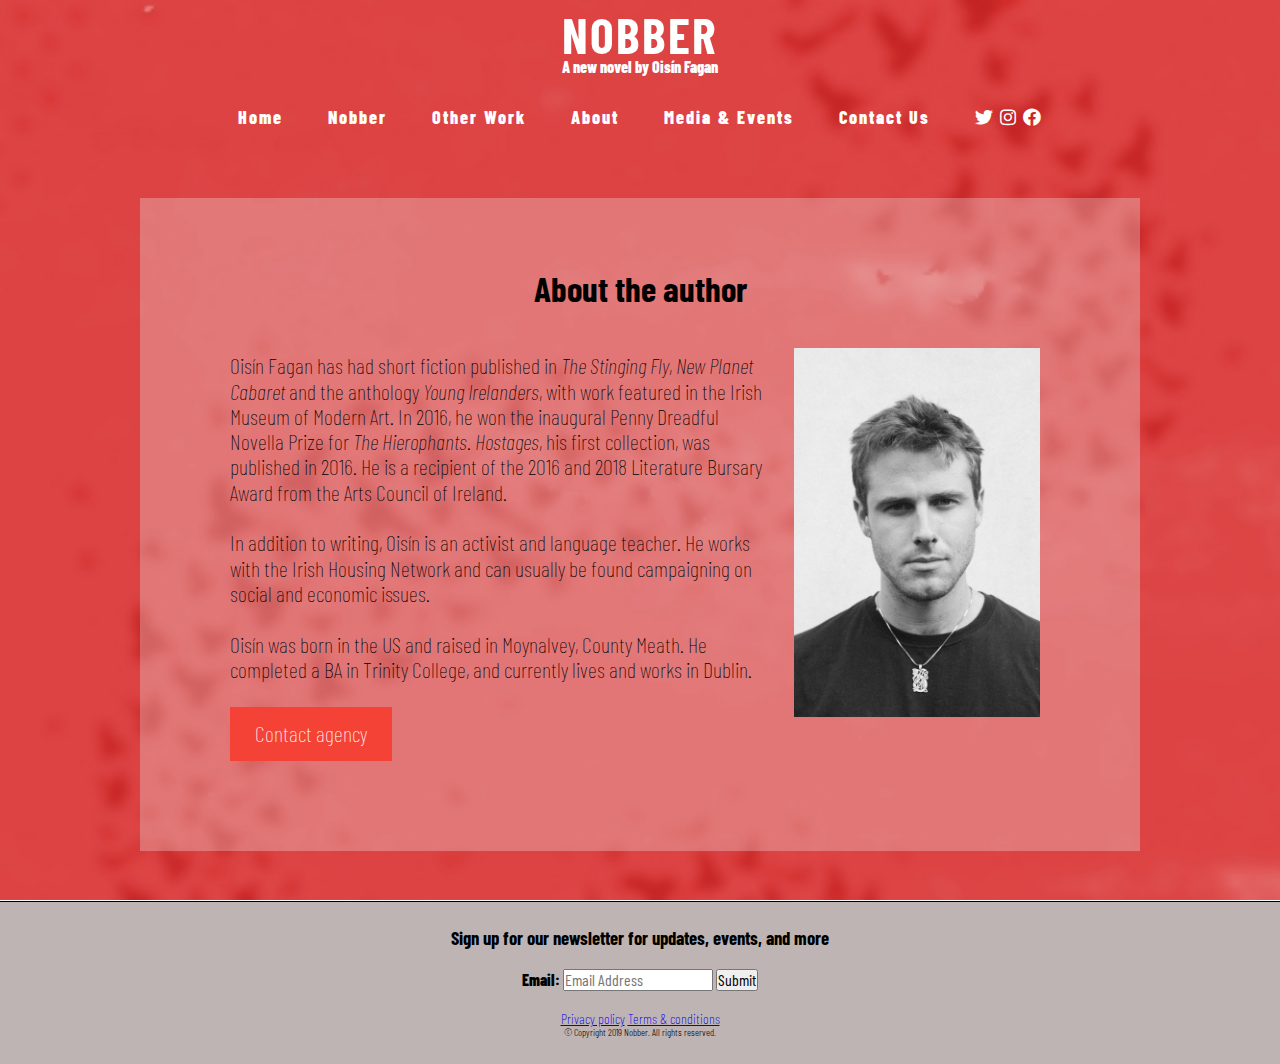
==== about-us.html @ 4a05c94f "Changed header/brand name color & footer wording" ====
<!DOCTYPE html>
<html lang="en">

<head>
 <meta charset="UTF-8" />
 <meta name="viewport" content="width=device-width, initial-scale=1.0" />
 <meta http-equiv="X-UA-Compatible" content="ie=edge" />
 <script src="http://code.jquery.com/jquery-2.1.4.min.js"></script>

 <link rel='favicon icon' href='/img/favicon.ico'>
 <!-- font awesome for toggle bar -->
 <link rel="stylesheet" href="https://cdnjs.cloudflare.com/ajax/libs/font-awesome/5.11.2/css/all.css">
 <!-- Google fonts -->
 <link href="https://fonts.googleapis.com/css?family=Barlow+Condensed&display=swap" rel="stylesheet">
<link rel="stylesheet" href="css/normalize.css">
 <link rel="stylesheet" href="css/global.css">
 <link rel="stylesheet" href="css/about-us.css">
 <link rel="stylesheet" href="https://cdnjs.cloudflare.com/ajax/libs/font-awesome/5.11.2/css/all.css" />
 <title>Nobber</title>
</head>

<body>
<nav class="navbar">
  <div class="container">
    <!-- logo/brand name -->
    <div class="brandname">
      <h1>Nobber</h1>
      <p>A new novel by Oisín Fagan</p>
    </div>
    <!-- font awesome toggle icon -->
    <div class="toggle">
      <i class="fas fa-bars menu"></i>
    </div>

    <ul class="menus">
      <li>
        <a href="index.html">Home</a>
      </li>
      <li>
        <a href="nobber.html">Nobber</a>
      </li>
      <li>
        <a href="other-works.html">Other Work</a>
      </li>
      <li>
        <a href="about-us.html">About</a>
      </li>
      <li>
        <a href="media-and-events.html">Media & Events</a>
      </li>
      <li>
        <a href="contact-us.html">Contact Us</a>
      </li>
      <li>
        <a href="https://twitter.com/j_m_originals?lang=en" class="fab fa-twitter"></a>
        <a href="https://www.instagram.com/johnmurrays/" class="fab fa-instagram"></a>
        <a href="https://www.facebook.com/muse/" class="fab fa-facebook"></a>
      </li>
    </ul>

  </div>
</nav>

<section class="about">

<div class="transbox">

  <div class="box">



  <div class="bio">

    <h2>About the author</h2>

    <p><img src="img/Author.jpg" alt="Author photo"><br>
      Oisín Fagan has had short fiction published in <i>The Stinging Fly</i>, <i>New Planet Cabaret</i> and the anthology <i>Young Irelanders</i>, with work featured in the Irish Museum of Modern Art. In 2016, he won the inaugural Penny Dreadful Novella Prize for <i>The Hierophants</i>. <i>Hostages</i>, his first collection, was published in 2016. He is a recipient of the 2016 and 2018 Literature Bursary Award from the Arts Council of Ireland.
      <br><br>
      In addition to writing, Oisín is an activist and language teacher. He works with the Irish Housing Network and can usually be found campaigning on social and economic issues.
      <br><br>
      Oisín was born in the US and raised in Moynalvey, County Meath. He completed a BA in Trinity College, and currently lives and works in Dublin.
      <br><br>
      <a href="http://cwagency.co.uk/client/oisin-fagan" target="_blank">Contact agency</a>
    </p>

      </div>

  </div>

</div>

</section>

  <footer>
    <section id="signUp">
      <h3>
        Sign up for our newsletter for updates, events, and more
      </h3>
      <form id="my-form" action="https://formspree.io/mqkakjeq" method="POST">
        <label>Email:</label>
        <input type="email" name="email" placeholder="Email Address" />
        <button id="my-form-button">Submit</button>
        <p id="my-form-status"></p>
      </form>
      <div class="footer">
        <a href="https://www.johnmurraypress.co.uk/imprint/jmpd/john-murray/page/privacy-notice-holder-jmp/">Privacy
          policy</a>
        <a href="https://www.johnmurraypress.co.uk/landing-page/terms-and-conditions-all/">Terms & conditions</a>
      </div>
      <div class="copyright">&copy; Copyright 2019 Nobber. All rights reserved.</div>
      </section>
  </footer>
  <script src="https://code.jquery.com/jquery-3.4.1.js"></script>
  <script src="js/global.js"></script>

</body>

</html>
---- css/global.css ----
/*
This CSS design for global style of Navigatiion bar & footer.

Designed by : Sujan Hossain
        SID : X19170602
*/

/* reset default margin to 0 */

* {
  margin: 0;
  padding: 0;
}

/* set the body color and font */

body {
  width: 100%;
  height: auto;
  background-color: transparent;
  background-image: url("../img/backgroundImage.jpg");
  background-repeat: no-repeat;
  background-attachment: fixed;
  background-size: cover;
  font-family: "Barlow Condensed", sans-serif;
  color: black;
  font-weight: 800;
}

/* initializing the container class */

.container {
  width: 100%;
  margin: 0 auto;
  overflow: hidden;
}

/* Sticky navigation color */

.forscrolling {
  /* background: #92a09a; */
  position: fixed;
  top: 0px;
  width: 100%;
  background-color: rgb(221, 69, 68);
  z-index: 2;
}

/* ul item for navigation menu */

ul {
  padding: 20px 0;
}

/* design for navigaiton menu item */

.navbar a {
  color: #ffffff;
  text-decoration: none;
  /* text-transform: uppercase; */
  font-size: 18px;
}

/* design for navigation list item */

.navbar li {
  display: inline;
  padding: 0 20px 0 20px;
  letter-spacing: 2px;
}

/* hover design for navigaiton menu item */

.navbar a:hover {
  color: tomato;
  transition: all 0.2s ease-in-out;
}

/*  hide the button */

.toggle {
  display: none;
}

/* design for brand name or logo */

.brandname {
  margin: 20px 0;
  width: 100%;
  text-align: center;
  color: black;
  line-height: 0px;
}

/*  design for h1 tag of brand name or logo */

.brandname h1 {
  font-size: 50px;
  letter-spacing: 2px;
  text-transform: uppercase;
  font-family: "Barlow Condensed", sans-serif;
  text-align: center;
}

/* design for navigation bar in the header */

.navbar {
  width: 100%;
  margin: auto;
  text-align: center;
}

/* footer */

.footer {
  margin: 0;
  padding: 0;
  width: 100%;
  text-align: center;
  display: block;
  float: left;
  font-size: 14px;
  font-weight: 200;
}
footer {
  text-align: center;
  padding: 2%;
  border-top: solid;
  border-width: thin;
  background: rgba(94, 67, 67, 0.4);
}

#signUp form {
  padding-bottom: 20px;
  padding-top: 20px;
}
/* copyright */

.copyright {
  width: 100%;
  text-align: center;
  font-size: 10px;
  font-weight: 300;
}

/*--------------- End of Global Style for navigation bar & footer ------------*/

/*--------------- Responsive design of navigation bar & footer for small & medium devices ------------*/

@media only screen and (max-width: 840px) {
  .brandname {
    display: none;
  }
  .navbar {
    float: none;
    text-align: center;
    display: block;
  }
  nav ul {
    float: left;
    text-align: center;
    display: none;
    /* margin-top: 40px; */
  }
  .navbar .fa-bars {
    margin: 20px;
  }
  .toggle {
    font-size: 30px;
    text-align: left;
    color: white;
    display: block;
    /* margin-bottom: 5px; */
  }
  .menu:hover {
    background-color: black;
    transition: all 0.2s ease-in;
  }
  .navbar li {
    float: none;
    display: block;
    margin-left: 20px;
  }
  .active {
    display: block;
    float: none;
    margin-top: -5px;
    text-align: left;
  }
  .navmargin {
    margin-top: 50px;
  }
}

/*--------------- End of responsive design of navigation bar & footer for small & medium devices ------------*/

/*--------------- Responsive design of navigation bar & footer for large devices ------------*/

@media only screen and (min-width: 841px) {
  .brandname {
    float: none;
    width: 100%;
    text-align: center;
  }
  .navbar {
    float: none;
    width: 100%;
    /* margin-top: -40px; */
    text-align: center;
  }
}

/*--------------- End of responsive design of navigation bar & footer for large devices ------------*/
---- css/about-us.css ----
.brandname {
  color: white;
}

.transbox {
  margin: 50px;
  margin-left: 140px;
  margin-right: 140px;
  background-color: rgba(240, 240, 240, 0.3);
  border: 0.1px grey;
  font-family: "Barlow Condensed", sans-serif;
  color: #000000;
}

.box {
  display: flex;
  align-items: center;
  padding: 70px;
}

.bio h2{
  text-align: center;
  font-size: 35px;
}

.bio img{
  float: right;
  width: 30%;
  height: auto;
  margin: 20px;
  margin-right: 10px;
}

.bio p{
  font-size: 22px;
  padding: 20px;
  font-weight: 100;
}

.bio a:link, .bio a:visited {
  background-color: #f44336;
  color: white;
  padding: 14px 25px;
  text-align: center;
  text-decoration: none;
  display: inline-block;
}

.bio a:hover, .bio a:active {
  background-color: red;
  transition: 0.4s ease-in-out;
}

/*---------------Responsive body design for small and medium devices-----------------------*/

@media screen and (max-width: 1048px) {
  .summary {
    font-size: 15px;
  }
  .box {
    flex-direction: column;
    padding: 10px;
    text-align: center;
  }
  .transbox {
    margin: 10px;
  }
  .reviews h3 {
    font-weight: 100;
    text-align: left;
    padding-left: 10px;
    padding-right: 10px;
  }
}
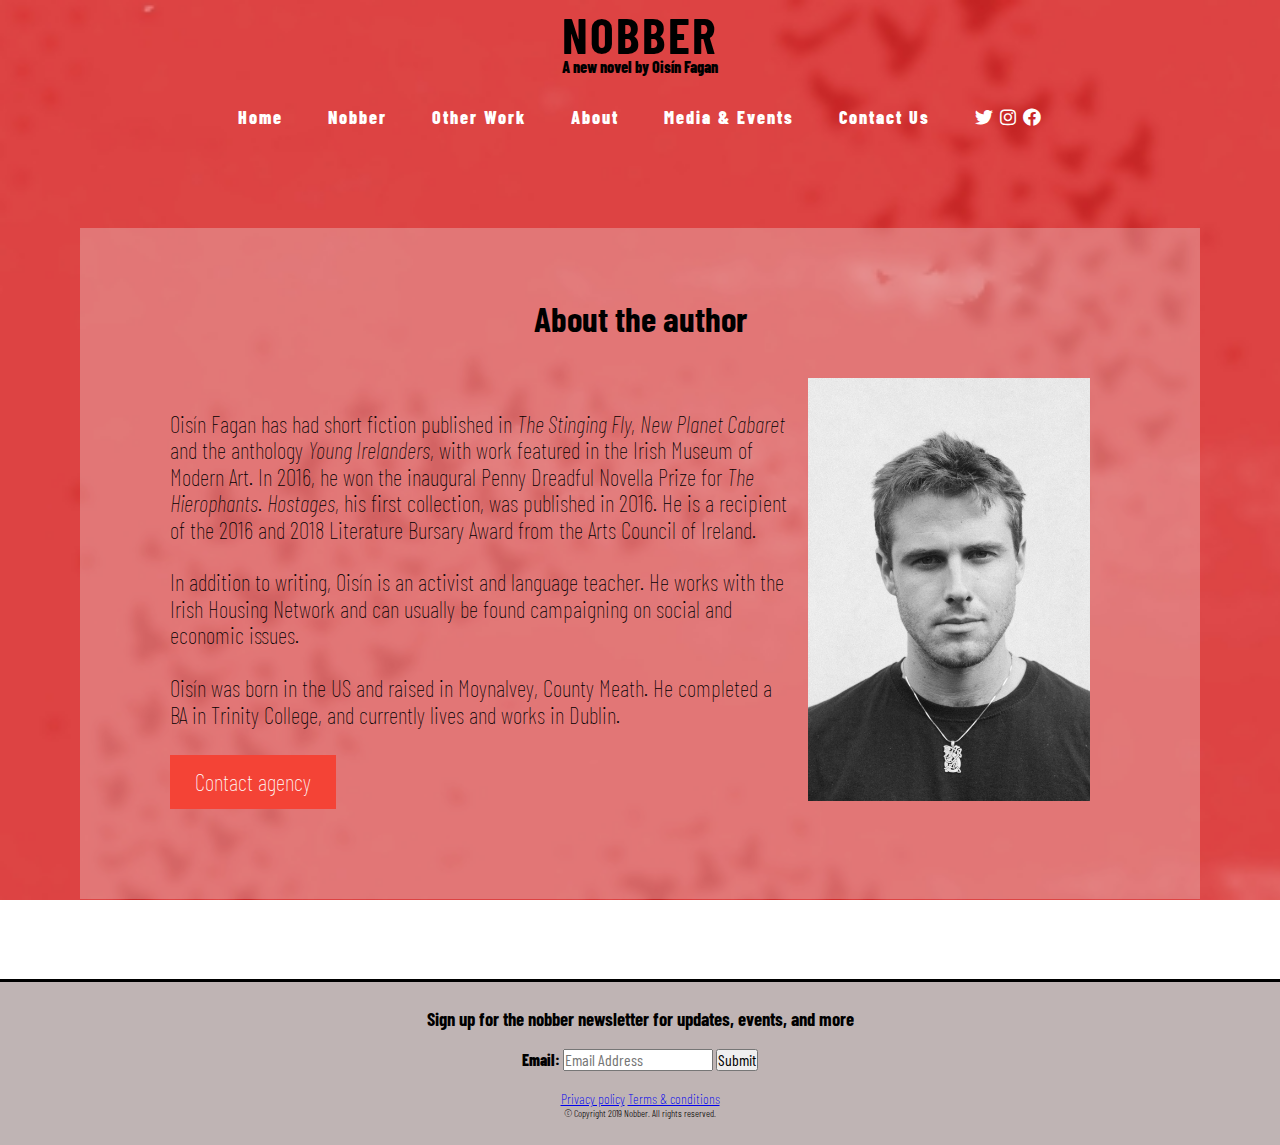
==== commit 9b5b5fe4: "revert" ====
--- a/about-us.html
+++ b/about-us.html
@@ -6,7 +6,7 @@
  <meta name="viewport" content="width=device-width, initial-scale=1.0" />
  <meta http-equiv="X-UA-Compatible" content="ie=edge" />
  <script src="http://code.jquery.com/jquery-2.1.4.min.js"></script>
-
+ 
  <link rel='favicon icon' href='/img/favicon.ico'>
  <!-- font awesome for toggle bar -->
  <link rel="stylesheet" href="https://cdnjs.cloudflare.com/ajax/libs/font-awesome/5.11.2/css/all.css">
@@ -73,7 +73,7 @@
 
     <h2>About the author</h2>
 
-    <p><img src="img/Author.jpg" alt="Author photo"><br>
+    <p><img src="img/Author.jpg" alt="Author photo"><br><br>
       Oisín Fagan has had short fiction published in <i>The Stinging Fly</i>, <i>New Planet Cabaret</i> and the anthology <i>Young Irelanders</i>, with work featured in the Irish Museum of Modern Art. In 2016, he won the inaugural Penny Dreadful Novella Prize for <i>The Hierophants</i>. <i>Hostages</i>, his first collection, was published in 2016. He is a recipient of the 2016 and 2018 Literature Bursary Award from the Arts Council of Ireland.
       <br><br>
       In addition to writing, Oisín is an activist and language teacher. He works with the Irish Housing Network and can usually be found campaigning on social and economic issues.
@@ -94,7 +94,7 @@
   <footer>
     <section id="signUp">
       <h3>
-        Sign up for our newsletter for updates, events, and more
+        Sign up for the nobber newsletter for updates, events, and more
       </h3>
       <form id="my-form" action="https://formspree.io/mqkakjeq" method="POST">
         <label>Email:</label>
--- a/css/global.css
+++ b/css/global.css
@@ -1,4 +1,4 @@
-/*
+/* 
 This CSS design for global style of Navigatiion bar & footer.
 
 Designed by : Sujan Hossain
@@ -126,7 +126,6 @@
   text-align: center;
   padding: 2%;
   border-top: solid;
-  border-width: thin;
   background: rgba(94, 67, 67, 0.4);
 }
 
@@ -155,11 +154,17 @@
     float: none;
     text-align: center;
     display: block;
+    margin-bottom: 70px;
   }
   nav ul {
     float: left;
     text-align: center;
     display: none;
+    position: fixed;
+    top: 60px;
+    width: 100%;
+    background-color: rgb(221, 69, 68);
+    z-index: 2;
     /* margin-top: 40px; */
   }
   .navbar .fa-bars {
@@ -170,6 +175,11 @@
     text-align: left;
     color: white;
     display: block;
+    position: fixed;
+    top: 0px;
+    width: 100%;
+    background-color: rgb(221, 69, 68);
+    z-index: 2;
     /* margin-bottom: 5px; */
   }
   .menu:hover {
@@ -187,9 +197,6 @@
     margin-top: -5px;
     text-align: left;
   }
-  .navmargin {
-    margin-top: 50px;
-  }
 }
 
 /*--------------- End of responsive design of navigation bar & footer for small & medium devices ------------*/
--- a/css/about-us.css
+++ b/css/about-us.css
@@ -1,11 +1,6 @@
-.brandname {
-  color: white;
-}
 
 .transbox {
-  margin: 50px;
-  margin-left: 140px;
-  margin-right: 140px;
+  margin: 80px;
   background-color: rgba(240, 240, 240, 0.3);
   border: 0.1px grey;
   font-family: "Barlow Condensed", sans-serif;
@@ -28,11 +23,10 @@
   width: 30%;
   height: auto;
   margin: 20px;
-  margin-right: 10px;
 }
 
 .bio p{
-  font-size: 22px;
+  font-size: 23px;
   padding: 20px;
   font-weight: 100;
 }
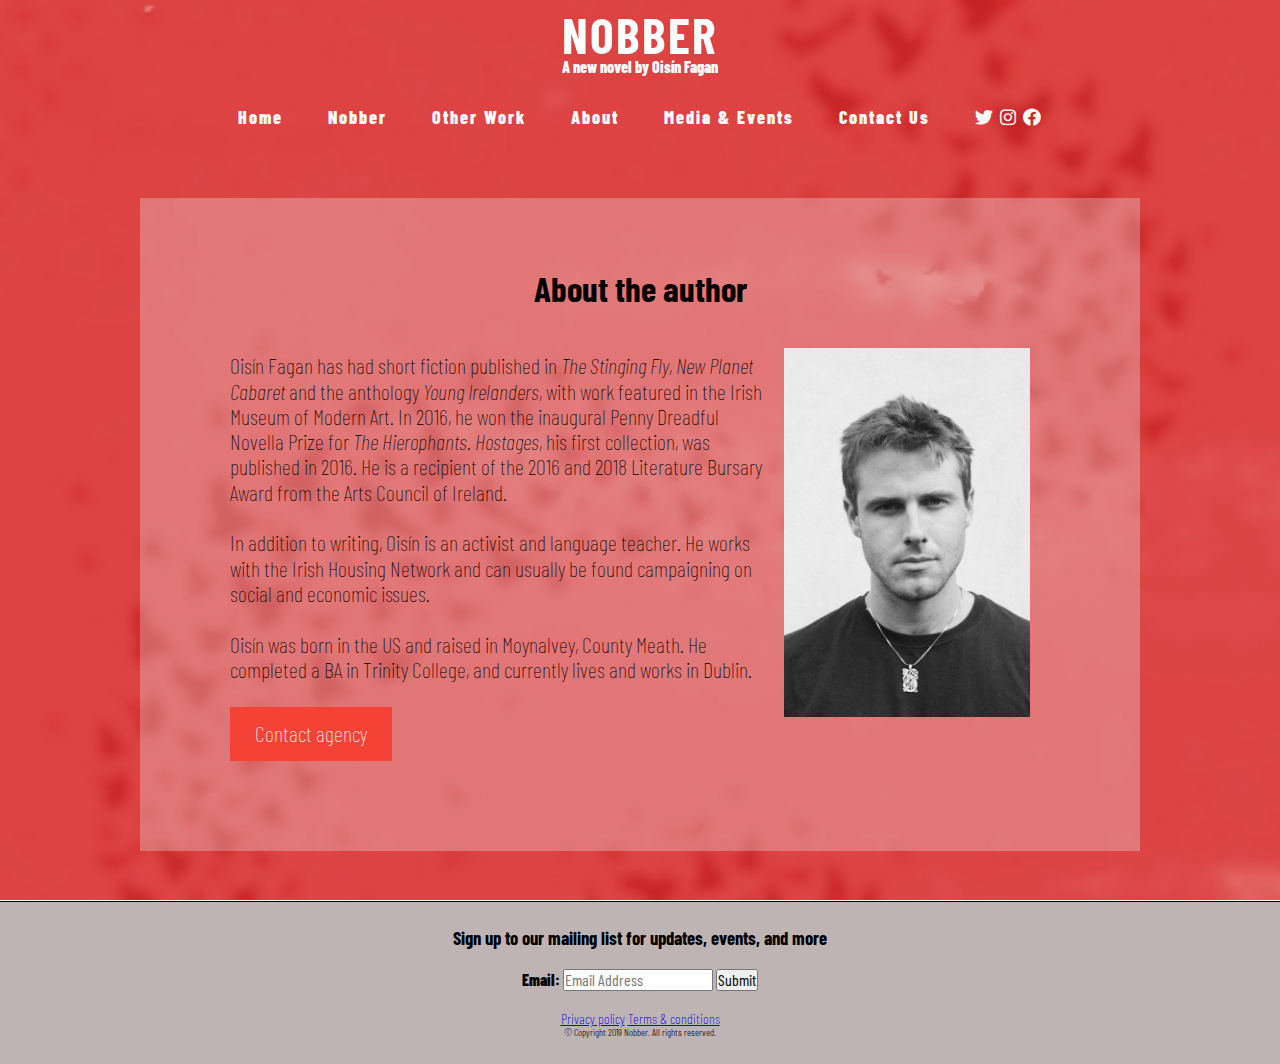
==== commit 42471591: "header, footer and margin changes" ====
--- a/about-us.html
+++ b/about-us.html
@@ -6,8 +6,8 @@
  <meta name="viewport" content="width=device-width, initial-scale=1.0" />
  <meta http-equiv="X-UA-Compatible" content="ie=edge" />
  <script src="http://code.jquery.com/jquery-2.1.4.min.js"></script>
- 
- <link rel='favicon icon' href='/img/favicon.ico'>
+
+ <link rel="icon" type="image/png" href="img/favicon.ico">
  <!-- font awesome for toggle bar -->
  <link rel="stylesheet" href="https://cdnjs.cloudflare.com/ajax/libs/font-awesome/5.11.2/css/all.css">
  <!-- Google fonts -->
@@ -73,7 +73,7 @@
 
     <h2>About the author</h2>
 
-    <p><img src="img/Author.jpg" alt="Author photo"><br><br>
+    <p><img src="img/Author.jpg" alt="Author photo"><br>
       Oisín Fagan has had short fiction published in <i>The Stinging Fly</i>, <i>New Planet Cabaret</i> and the anthology <i>Young Irelanders</i>, with work featured in the Irish Museum of Modern Art. In 2016, he won the inaugural Penny Dreadful Novella Prize for <i>The Hierophants</i>. <i>Hostages</i>, his first collection, was published in 2016. He is a recipient of the 2016 and 2018 Literature Bursary Award from the Arts Council of Ireland.
       <br><br>
       In addition to writing, Oisín is an activist and language teacher. He works with the Irish Housing Network and can usually be found campaigning on social and economic issues.
@@ -94,7 +94,7 @@
   <footer>
     <section id="signUp">
       <h3>
-        Sign up for the nobber newsletter for updates, events, and more
+        Sign up to our mailing list for updates, events, and more
       </h3>
       <form id="my-form" action="https://formspree.io/mqkakjeq" method="POST">
         <label>Email:</label>
--- a/css/global.css
+++ b/css/global.css
@@ -1,4 +1,4 @@
-/* 
+/*
 This CSS design for global style of Navigatiion bar & footer.
 
 Designed by : Sujan Hossain
@@ -127,6 +127,7 @@
   padding: 2%;
   border-top: solid;
   background: rgba(94, 67, 67, 0.4);
+  border-width: thin;
 }
 
 #signUp form {
--- a/css/about-us.css
+++ b/css/about-us.css
@@ -1,6 +1,11 @@
+.brandname {
+  color: white;
+}
 
 .transbox {
-  margin: 80px;
+  margin: 50px;
+  margin-left: 140px;
+  margin-right: 140px;
   background-color: rgba(240, 240, 240, 0.3);
   border: 0.1px grey;
   font-family: "Barlow Condensed", sans-serif;
@@ -26,7 +31,7 @@
 }
 
 .bio p{
-  font-size: 23px;
+  font-size: 22px;
   padding: 20px;
   font-weight: 100;
 }
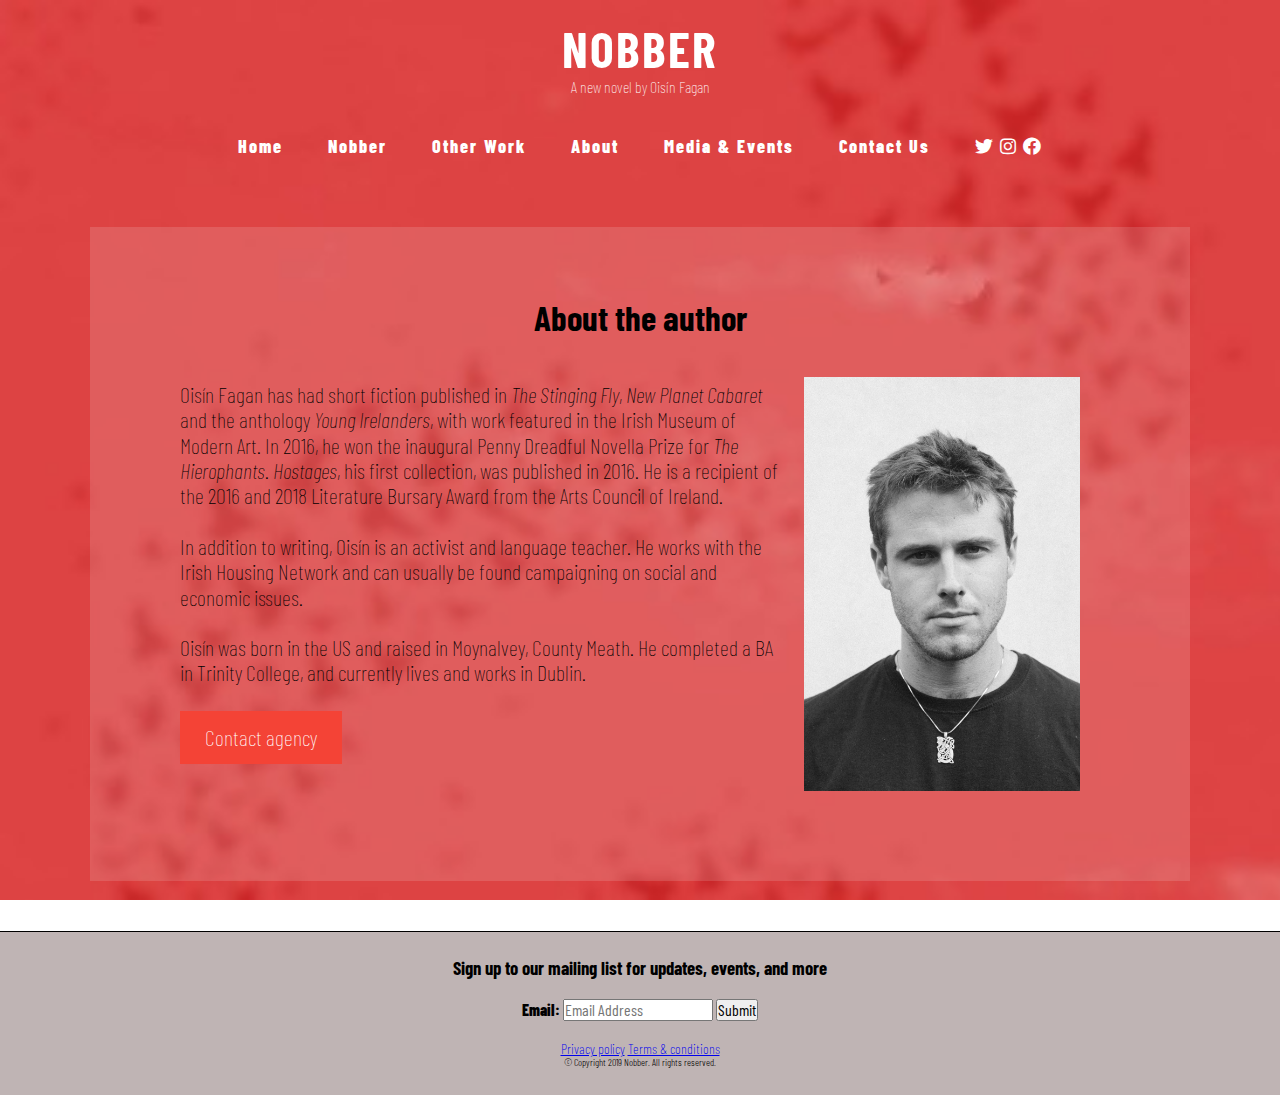
==== commit d3f7fa99: "title changes" ====
--- a/about-us.html
+++ b/about-us.html
@@ -1,118 +1,142 @@
 <!DOCTYPE html>
 <html lang="en">
+  <head>
+    <meta charset="UTF-8" />
+    <meta name="viewport" content="width=device-width, initial-scale=1.0" />
+    <meta http-equiv="X-UA-Compatible" content="ie=edge" />
+    <script src="http://code.jquery.com/jquery-2.1.4.min.js"></script>
 
-<head>
- <meta charset="UTF-8" />
- <meta name="viewport" content="width=device-width, initial-scale=1.0" />
- <meta http-equiv="X-UA-Compatible" content="ie=edge" />
- <script src="http://code.jquery.com/jquery-2.1.4.min.js"></script>
+    <link rel="icon" type="image/png" href="img/favicon.ico" />
+    <!-- font awesome for toggle bar -->
+    <link
+      rel="stylesheet"
+      href="https://cdnjs.cloudflare.com/ajax/libs/font-awesome/5.11.2/css/all.css"
+    />
+    <!-- Google fonts -->
+    <link
+      href="https://fonts.googleapis.com/css?family=Barlow+Condensed&display=swap"
+      rel="stylesheet"
+    />
+    <link rel="stylesheet" href="css/normalize.css" />
+    <link rel="stylesheet" href="css/global.css" />
+    <link rel="stylesheet" href="css/about-us.css" />
+    <link
+      rel="stylesheet"
+      href="https://cdnjs.cloudflare.com/ajax/libs/font-awesome/5.11.2/css/all.css"
+    />
+    <title>About</title>
+  </head>
 
- <link rel="icon" type="image/png" href="img/favicon.ico">
- <!-- font awesome for toggle bar -->
- <link rel="stylesheet" href="https://cdnjs.cloudflare.com/ajax/libs/font-awesome/5.11.2/css/all.css">
- <!-- Google fonts -->
- <link href="https://fonts.googleapis.com/css?family=Barlow+Condensed&display=swap" rel="stylesheet">
-<link rel="stylesheet" href="css/normalize.css">
- <link rel="stylesheet" href="css/global.css">
- <link rel="stylesheet" href="css/about-us.css">
- <link rel="stylesheet" href="https://cdnjs.cloudflare.com/ajax/libs/font-awesome/5.11.2/css/all.css" />
- <title>Nobber</title>
-</head>
+  <body>
+    <nav class="navbar">
+      <div class="container">
+        <!-- logo/brand name -->
+        <div class="brandname">
+          <h1>Nobber</h1>
+          <p>A new novel by Oisín Fagan</p>
+        </div>
+        <!-- font awesome toggle icon -->
+        <div class="toggle">
+          <i class="fas fa-bars menu"></i>
+        </div>
 
-<body>
-<nav class="navbar">
-  <div class="container">
-    <!-- logo/brand name -->
-    <div class="brandname">
-      <h1>Nobber</h1>
-      <p>A new novel by Oisín Fagan</p>
-    </div>
-    <!-- font awesome toggle icon -->
-    <div class="toggle">
-      <i class="fas fa-bars menu"></i>
-    </div>
+        <ul class="menus">
+          <li>
+            <a href="index.html">Home</a>
+          </li>
+          <li>
+            <a href="nobber.html">Nobber</a>
+          </li>
+          <li>
+            <a href="other-works.html">Other Work</a>
+          </li>
+          <li>
+            <a href="about-us.html">About</a>
+          </li>
+          <li>
+            <a href="media-and-events.html">Media & Events</a>
+          </li>
+          <li>
+            <a href="contact-us.html">Contact Us</a>
+          </li>
+          <li>
+            <a
+              href="https://twitter.com/j_m_originals?lang=en"
+              class="fab fa-twitter"
+            ></a>
+            <a
+              href="https://www.instagram.com/johnmurrays/"
+              class="fab fa-instagram"
+            ></a>
+            <a
+              href="https://www.facebook.com/muse/"
+              class="fab fa-facebook"
+            ></a>
+          </li>
+        </ul>
+      </div>
+    </nav>
 
-    <ul class="menus">
-      <li>
-        <a href="index.html">Home</a>
-      </li>
-      <li>
-        <a href="nobber.html">Nobber</a>
-      </li>
-      <li>
-        <a href="other-works.html">Other Work</a>
-      </li>
-      <li>
-        <a href="about-us.html">About</a>
-      </li>
-      <li>
-        <a href="media-and-events.html">Media & Events</a>
-      </li>
-      <li>
-        <a href="contact-us.html">Contact Us</a>
-      </li>
-      <li>
-        <a href="https://twitter.com/j_m_originals?lang=en" class="fab fa-twitter"></a>
-        <a href="https://www.instagram.com/johnmurrays/" class="fab fa-instagram"></a>
-        <a href="https://www.facebook.com/muse/" class="fab fa-facebook"></a>
-      </li>
-    </ul>
+    <section class="about">
+      <div class="transbox">
+        <div class="box">
+          <div class="bio">
+            <h2>About the author</h2>
 
-  </div>
-</nav>
+            <p>
+              <img src="img/Author.jpg" alt="Author photo" /><br />
+              Oisín Fagan has had short fiction published in
+              <i>The Stinging Fly</i>, <i>New Planet Cabaret</i> and the
+              anthology <i>Young Irelanders</i>, with work featured in the Irish
+              Museum of Modern Art. In 2016, he won the inaugural Penny Dreadful
+              Novella Prize for <i>The Hierophants</i>. <i>Hostages</i>, his
+              first collection, was published in 2016. He is a recipient of the
+              2016 and 2018 Literature Bursary Award from the Arts Council of
+              Ireland. <br /><br />
+              In addition to writing, Oisín is an activist and language teacher.
+              He works with the Irish Housing Network and can usually be found
+              campaigning on social and economic issues.
+              <br /><br />
+              Oisín was born in the US and raised in Moynalvey, County Meath. He
+              completed a BA in Trinity College, and currently lives and works
+              in Dublin.
+              <br /><br />
+              <a href="http://cwagency.co.uk/client/oisin-fagan" target="_blank"
+                >Contact agency</a
+              >
+            </p>
+          </div>
+        </div>
+      </div>
+    </section>
 
-<section class="about">
-
-<div class="transbox">
-
-  <div class="box">
-
-
-
-  <div class="bio">
-
-    <h2>About the author</h2>
-
-    <p><img src="img/Author.jpg" alt="Author photo"><br>
-      Oisín Fagan has had short fiction published in <i>The Stinging Fly</i>, <i>New Planet Cabaret</i> and the anthology <i>Young Irelanders</i>, with work featured in the Irish Museum of Modern Art. In 2016, he won the inaugural Penny Dreadful Novella Prize for <i>The Hierophants</i>. <i>Hostages</i>, his first collection, was published in 2016. He is a recipient of the 2016 and 2018 Literature Bursary Award from the Arts Council of Ireland.
-      <br><br>
-      In addition to writing, Oisín is an activist and language teacher. He works with the Irish Housing Network and can usually be found campaigning on social and economic issues.
-      <br><br>
-      Oisín was born in the US and raised in Moynalvey, County Meath. He completed a BA in Trinity College, and currently lives and works in Dublin.
-      <br><br>
-      <a href="http://cwagency.co.uk/client/oisin-fagan" target="_blank">Contact agency</a>
-    </p>
-
-      </div>
-
-  </div>
-
-</div>
-
-</section>
-
-  <footer>
-    <section id="signUp">
-      <h3>
-        Sign up to our mailing list for updates, events, and more
-      </h3>
-      <form id="my-form" action="https://formspree.io/mqkakjeq" method="POST">
-        <label>Email:</label>
-        <input type="email" name="email" placeholder="Email Address" />
-        <button id="my-form-button">Submit</button>
-        <p id="my-form-status"></p>
-      </form>
-      <div class="footer">
-        <a href="https://www.johnmurraypress.co.uk/imprint/jmpd/john-murray/page/privacy-notice-holder-jmp/">Privacy
-          policy</a>
-        <a href="https://www.johnmurraypress.co.uk/landing-page/terms-and-conditions-all/">Terms & conditions</a>
-      </div>
-      <div class="copyright">&copy; Copyright 2019 Nobber. All rights reserved.</div>
+    <footer>
+      <section id="signUp">
+        <h3>
+          Sign up to our mailing list for updates, events, and more
+        </h3>
+        <form id="my-form" action="https://formspree.io/mqkakjeq" method="POST">
+          <label>Email:</label>
+          <input type="email" name="email" placeholder="Email Address" />
+          <button id="my-form-button">Submit</button>
+          <p id="my-form-status"></p>
+        </form>
+        <div class="footer">
+          <a
+            href="https://www.johnmurraypress.co.uk/imprint/jmpd/john-murray/page/privacy-notice-holder-jmp/"
+            >Privacy policy</a
+          >
+          <a
+            href="https://www.johnmurraypress.co.uk/landing-page/terms-and-conditions-all/"
+            >Terms & conditions</a
+          >
+        </div>
+        <div class="copyright">
+          &copy; Copyright 2019 Nobber. All rights reserved.
+        </div>
       </section>
-  </footer>
-  <script src="https://code.jquery.com/jquery-3.4.1.js"></script>
-  <script src="js/global.js"></script>
-
-</body>
-
+    </footer>
+    <script src="https://code.jquery.com/jquery-3.4.1.js"></script>
+    <script src="js/global.js"></script>
+  </body>
 </html>
--- a/css/global.css
+++ b/css/global.css
@@ -5,217 +5,256 @@
         SID : X19170602
 */
 
+
 /* reset default margin to 0 */
 
 * {
-  margin: 0;
-  padding: 0;
-}
+    margin: 0;
+    padding: 0;
+}
+
 
 /* set the body color and font */
 
 body {
-  width: 100%;
-  height: auto;
-  background-color: transparent;
-  background-image: url("../img/backgroundImage.jpg");
-  background-repeat: no-repeat;
-  background-attachment: fixed;
-  background-size: cover;
-  font-family: "Barlow Condensed", sans-serif;
-  color: black;
-  font-weight: 800;
-}
+    width: 100%;
+    height: auto;
+    background-color: transparent;
+    background-image: url("../img/backgroundImage.jpg");
+    background-repeat: no-repeat;
+    background-attachment: fixed;
+    background-size: cover;
+    font-family: "Barlow Condensed", sans-serif;
+    color: black;
+    font-weight: 800;
+}
+
 
 /* initializing the container class */
 
 .container {
-  width: 100%;
-  margin: 0 auto;
-  overflow: hidden;
-}
-
-/* Sticky navigation color */
+    width: 100%;
+    margin: 0 auto;
+    overflow: hidden;
+}
+
+
+/* Sticky navigation */
 
 .forscrolling {
-  /* background: #92a09a; */
-  position: fixed;
-  top: 0px;
-  width: 100%;
-  background-color: rgb(221, 69, 68);
-  z-index: 2;
-}
-
-/* ul item for navigation menu */
-
-ul {
-  padding: 20px 0;
-}
-
-/* design for navigaiton menu item */
-
-.navbar a {
-  color: #ffffff;
-  text-decoration: none;
-  /* text-transform: uppercase; */
-  font-size: 18px;
-}
-
-/* design for navigation list item */
-
-.navbar li {
-  display: inline;
-  padding: 0 20px 0 20px;
-  letter-spacing: 2px;
-}
-
-/* hover design for navigaiton menu item */
-
-.navbar a:hover {
-  color: tomato;
-  transition: all 0.2s ease-in-out;
-}
-
-/*  hide the button */
-
-.toggle {
-  display: none;
-}
-
-/* design for brand name or logo */
-
-.brandname {
-  margin: 20px 0;
-  width: 100%;
-  text-align: center;
-  color: black;
-  line-height: 0px;
-}
-
-/*  design for h1 tag of brand name or logo */
-
-.brandname h1 {
-  font-size: 50px;
-  letter-spacing: 2px;
-  text-transform: uppercase;
-  font-family: "Barlow Condensed", sans-serif;
-  text-align: center;
-}
-
-/* design for navigation bar in the header */
-
-.navbar {
-  width: 100%;
-  margin: auto;
-  text-align: center;
-}
-
-/* footer */
-
-.footer {
-  margin: 0;
-  padding: 0;
-  width: 100%;
-  text-align: center;
-  display: block;
-  float: left;
-  font-size: 14px;
-  font-weight: 200;
-}
-footer {
-  text-align: center;
-  padding: 2%;
-  border-top: solid;
-  background: rgba(94, 67, 67, 0.4);
-  border-width: thin;
-}
-
-#signUp form {
-  padding-bottom: 20px;
-  padding-top: 20px;
-}
-/* copyright */
-
-.copyright {
-  width: 100%;
-  text-align: center;
-  font-size: 10px;
-  font-weight: 300;
-}
-
-/*--------------- End of Global Style for navigation bar & footer ------------*/
-
-/*--------------- Responsive design of navigation bar & footer for small & medium devices ------------*/
-
-@media only screen and (max-width: 840px) {
-  .brandname {
-    display: none;
-  }
-  .navbar {
-    float: none;
-    text-align: center;
-    display: block;
-    margin-bottom: 70px;
-  }
-  nav ul {
-    float: left;
-    text-align: center;
-    display: none;
+    /* background: #92a09a; */
     position: fixed;
-    top: 60px;
+    top: 0px;
     width: 100%;
     background-color: rgb(221, 69, 68);
     z-index: 2;
-    /* margin-top: 40px; */
-  }
-  .navbar .fa-bars {
-    margin: 20px;
-  }
-  .toggle {
-    font-size: 30px;
-    text-align: left;
+}
+
+
+/* ul item for navigation menu */
+
+ul {
+    padding: 20px 0;
+}
+
+p {
+    font-weight: 100;
+}
+
+
+/* design for navigaiton menu item */
+
+.navbar a {
+    color: #ffffff;
+    text-decoration: none;
+    /* text-transform: uppercase; */
+    font-size: 18px;
+}
+
+
+/* design for navigation list item */
+
+.navbar li {
+    display: inline;
+    padding: 0 20px 0 20px;
+    letter-spacing: 2px;
+}
+
+
+/* hover design for navigaiton menu item */
+
+.navbar a:hover {
+    color: tomato;
+    transition: all 0.2s ease-in-out;
+}
+
+
+/*  hide the button */
+
+.toggle {
+    display: none;
+}
+
+
+/* design for brand name or logo */
+
+.brandname {
+    margin: 20px 0;
+    width: 100%;
+    text-align: center;
     color: white;
+    /* line-height: 0px; */
+}
+
+
+/*  design for h1 tag of brand name or logo */
+
+.brandname h1 {
+    font-size: 50px;
+    letter-spacing: 2px;
+    text-transform: uppercase;
+    font-family: "Barlow Condensed", sans-serif;
+    text-align: center;
+}
+
+
+/* design for navigation bar in the header */
+
+.navbar {
+    width: 100%;
+    margin: auto;
+    text-align: center;
+}
+
+
+/* footer */
+
+.footer {
+    margin: 0;
+    padding: 0;
+    width: 100%;
+    text-align: center;
     display: block;
-    position: fixed;
-    top: 0px;
-    width: 100%;
-    background-color: rgb(221, 69, 68);
-    z-index: 2;
-    /* margin-bottom: 5px; */
-  }
-  .menu:hover {
-    background-color: black;
-    transition: all 0.2s ease-in;
-  }
-  .navbar li {
-    float: none;
-    display: block;
-    margin-left: 20px;
-  }
-  .active {
-    display: block;
-    float: none;
-    margin-top: -5px;
-    text-align: left;
-  }
-}
+    float: left;
+    font-size: 14px;
+    font-weight: 200;
+}
+
+footer {
+    text-align: center;
+    padding: 2%;
+    border-top: solid;
+    /* color: white; */
+    background: rgba(94, 67, 67, 0.4);
+    border-width: thin;
+}
+
+#signUp form {
+    padding-bottom: 20px;
+    padding-top: 20px;
+}
+
+
+/* copyright */
+
+.copyright {
+    width: 100%;
+    text-align: center;
+    font-size: 10px;
+    font-weight: 300;
+}
+
+
+/*--------------- End of Global Style for navigation bar & footer ------------*/
+
+
+/*--------------- Responsive design of navigation bar & footer for small & medium devices ------------*/
+
+@media only screen and (max-width: 840px) {
+    .brandname {
+        display: none;
+    }
+    .navbar {
+        float: none;
+        text-align: center;
+        display: block;
+        margin-bottom: 70px;
+    }
+    nav ul {
+        float: left;
+        text-align: center;
+        display: none;
+        position: fixed;
+        top: 60px;
+        /* width: 100%; */
+        background-color: rgb(221, 69, 68);
+        z-index: 2;
+        /* margin-top: 40px; */
+    }
+    .navbar .fa-bars {
+        float: left;
+        margin: 20px;
+        width: 10%;
+    }
+    .toggle {
+        font-size: 36px;
+        text-align: left;
+        color: white;
+        display: block;
+        position: fixed;
+        top: 0px;
+        width: 100%;
+        background-color: rgb(221, 69, 68);
+        z-index: 2;
+        /* margin-bottom: 5px; */
+    }
+    .nobber {
+        letter-spacing: 3px;
+        width: 84%;
+        text-align: center;
+        text-transform: uppercase;
+    }
+    .book-section {
+        margin-top: 80px;
+    }
+    .navbar li {
+        float: none;
+        display: block;
+        margin: 5px 20px;
+    }
+    .active {
+        display: block;
+        float: none;
+        margin-top: -5px;
+        text-align: left;
+    }
+    .forscrolling {
+        top: 64px;
+        width: auto;
+        background-color: rgb(221, 69, 68);
+        z-index: 2;
+    }
+}
+
 
 /*--------------- End of responsive design of navigation bar & footer for small & medium devices ------------*/
 
+
 /*--------------- Responsive design of navigation bar & footer for large devices ------------*/
 
 @media only screen and (min-width: 841px) {
-  .brandname {
-    float: none;
-    width: 100%;
-    text-align: center;
-  }
-  .navbar {
-    float: none;
-    width: 100%;
-    /* margin-top: -40px; */
-    text-align: center;
-  }
-}
-
-/*--------------- End of responsive design of navigation bar & footer for large devices ------------*/
+    .brandname {
+        float: none;
+        width: 100%;
+        text-align: center;
+    }
+    .navbar {
+        float: none;
+        width: 100%;
+        /* margin-top: -40px; */
+        text-align: center;
+    }
+}
+
+
+/*--------------- End of responsive design of navigation bar & footer for large devices ------------*/--- a/css/about-us.css
+++ b/css/about-us.css
@@ -1,15 +1,10 @@
-.brandname {
-  color: white;
-}
-
 .transbox {
-  margin: 50px;
-  margin-left: 140px;
-  margin-right: 140px;
-  background-color: rgba(240, 240, 240, 0.3);
+  margin: 50px auto;
+  background-color: rgba(240, 240, 240, 0.15);
   border: 0.1px grey;
   font-family: "Barlow Condensed", sans-serif;
   color: #000000;
+  max-width: 1100px;
 }
 
 .box {
@@ -18,25 +13,26 @@
   padding: 70px;
 }
 
-.bio h2{
+.bio h2 {
   text-align: center;
   font-size: 35px;
 }
 
-.bio img{
+.bio img {
   float: right;
   width: 30%;
   height: auto;
   margin: 20px;
 }
 
-.bio p{
+.bio p {
   font-size: 22px;
   padding: 20px;
   font-weight: 100;
 }
 
-.bio a:link, .bio a:visited {
+.bio a:link,
+.bio a:visited {
   background-color: #f44336;
   color: white;
   padding: 14px 25px;
@@ -45,7 +41,8 @@
   display: inline-block;
 }
 
-.bio a:hover, .bio a:active {
+.bio a:hover,
+.bio a:active {
   background-color: red;
   transition: 0.4s ease-in-out;
 }
@@ -59,15 +56,9 @@
   .box {
     flex-direction: column;
     padding: 10px;
-    text-align: center;
+    text-align: left;
   }
   .transbox {
     margin: 10px;
   }
-  .reviews h3 {
-    font-weight: 100;
-    text-align: left;
-    padding-left: 10px;
-    padding-right: 10px;
-  }
 }
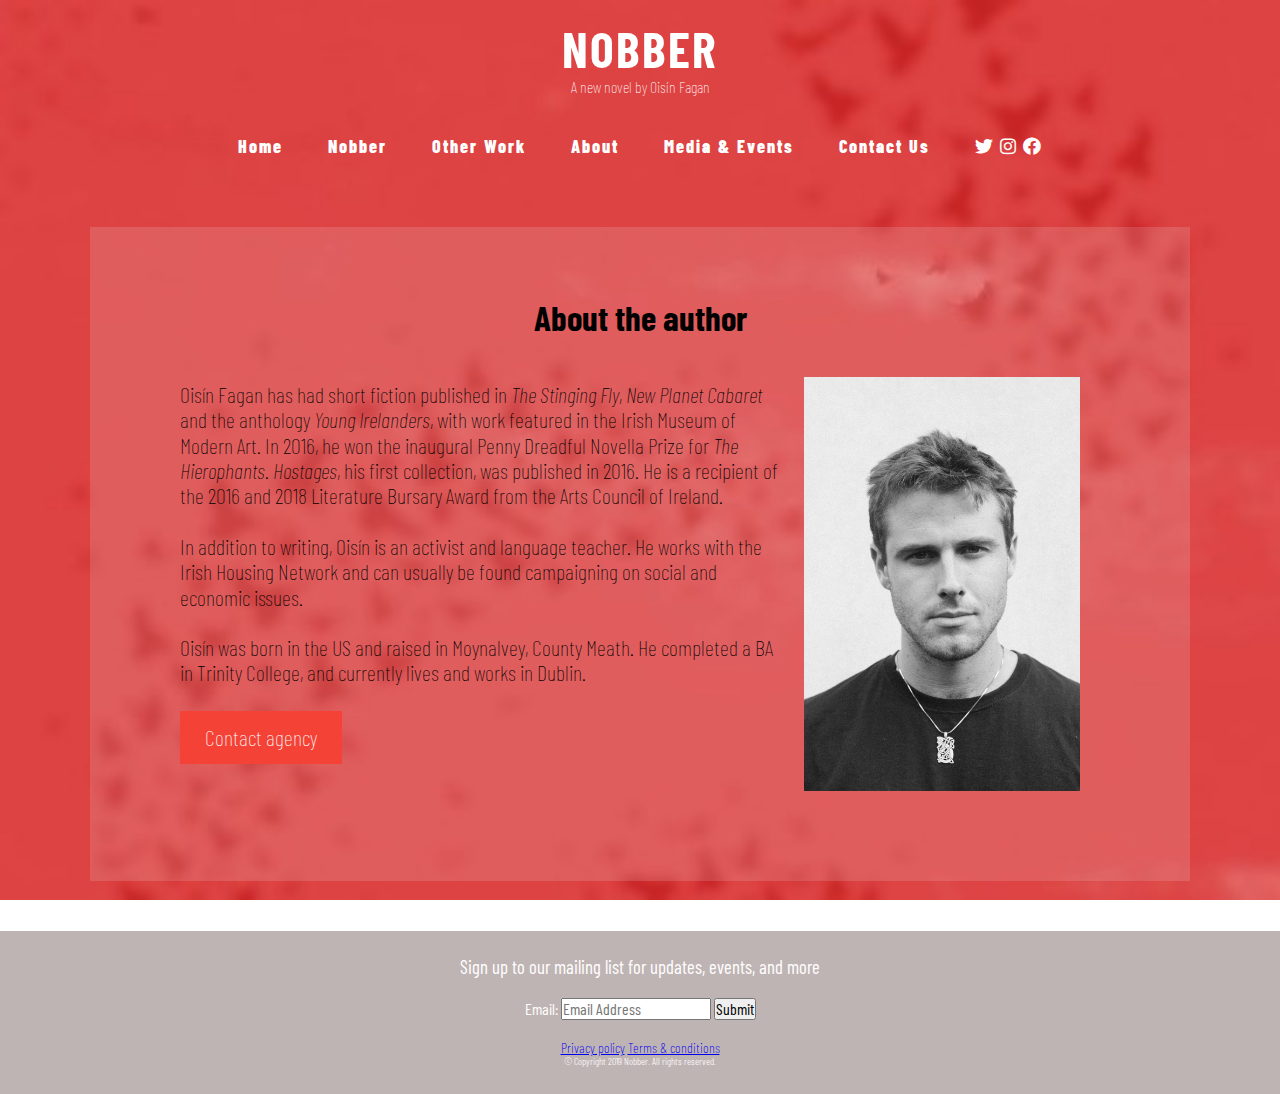
==== commit 07dcd120: "Updated facebook link" ====
--- a/about-us.html
+++ b/about-us.html
@@ -1,6 +1,7 @@
 <!DOCTYPE html>
 <html lang="en">
-  <head>
+
+<head>
     <meta charset="UTF-8" />
     <meta name="viewport" content="width=device-width, initial-scale=1.0" />
     <meta http-equiv="X-UA-Compatible" content="ie=edge" />
@@ -8,101 +9,72 @@
 
     <link rel="icon" type="image/png" href="img/favicon.ico" />
     <!-- font awesome for toggle bar -->
-    <link
-      rel="stylesheet"
-      href="https://cdnjs.cloudflare.com/ajax/libs/font-awesome/5.11.2/css/all.css"
-    />
+    <link rel="stylesheet" href="https://cdnjs.cloudflare.com/ajax/libs/font-awesome/5.11.2/css/all.css" />
     <!-- Google fonts -->
-    <link
-      href="https://fonts.googleapis.com/css?family=Barlow+Condensed&display=swap"
-      rel="stylesheet"
-    />
+    <link href="https://fonts.googleapis.com/css?family=Barlow+Condensed&display=swap" rel="stylesheet" />
     <link rel="stylesheet" href="css/normalize.css" />
     <link rel="stylesheet" href="css/global.css" />
     <link rel="stylesheet" href="css/about-us.css" />
-    <link
-      rel="stylesheet"
-      href="https://cdnjs.cloudflare.com/ajax/libs/font-awesome/5.11.2/css/all.css"
-    />
+    <link rel="stylesheet" href="https://cdnjs.cloudflare.com/ajax/libs/font-awesome/5.11.2/css/all.css" />
     <title>About</title>
-  </head>
+</head>
 
-  <body>
+<body>
     <nav class="navbar">
-      <div class="container">
-        <!-- logo/brand name -->
-        <div class="brandname">
-          <h1>Nobber</h1>
-          <p>A new novel by Oisín Fagan</p>
+        <div class="container">
+            <!-- logo/brand name -->
+            <div class="brandname">
+                <h1>Nobber</h1>
+                <p>A new novel by Oisín Fagan</p>
+            </div>
+            <!-- font awesome toggle icon -->
+            <div class="toggle">
+                <i class="fas fa-bars menu"></i>
+                <h2 class="nobber">Nobber</h2>
+            </div>
+
+            <ul class="menus">
+                <li>
+                    <a href="index.html">Home</a>
+                </li>
+                <li>
+                    <a href="nobber.html">Nobber</a>
+                </li>
+                <li>
+                    <a href="other-works.html">Other Work</a>
+                </li>
+                <li>
+                    <a href="about-us.html">About</a>
+                </li>
+                <li>
+                    <a href="media-and-events.html">Media & Events</a>
+                </li>
+                <li>
+                    <a href="contact-us.html">Contact Us</a>
+                </li>
+                <li>
+                    <a href="https://twitter.com/j_m_originals?lang=en" class="fab fa-twitter"></a>
+                    <a href="https://www.instagram.com/johnmurrays/" class="fab fa-instagram"></a>
+                    <a href="https://www.facebook.com/johnmurraybooks/" class="fab fa-facebook"></a>
+                </li>
+            </ul>
         </div>
-        <!-- font awesome toggle icon -->
-        <div class="toggle">
-          <i class="fas fa-bars menu"></i>
-        </div>
-
-        <ul class="menus">
-          <li>
-            <a href="index.html">Home</a>
-          </li>
-          <li>
-            <a href="nobber.html">Nobber</a>
-          </li>
-          <li>
-            <a href="other-works.html">Other Work</a>
-          </li>
-          <li>
-            <a href="about-us.html">About</a>
-          </li>
-          <li>
-            <a href="media-and-events.html">Media & Events</a>
-          </li>
-          <li>
-            <a href="contact-us.html">Contact Us</a>
-          </li>
-          <li>
-            <a
-              href="https://twitter.com/j_m_originals?lang=en"
-              class="fab fa-twitter"
-            ></a>
-            <a
-              href="https://www.instagram.com/johnmurrays/"
-              class="fab fa-instagram"
-            ></a>
-            <a
-              href="https://www.facebook.com/muse/"
-              class="fab fa-facebook"
-            ></a>
-          </li>
-        </ul>
-      </div>
     </nav>
 
     <section class="about">
-      <div class="transbox">
-        <div class="box">
-          <div class="bio">
-            <h2>About the author</h2>
+        <div class="transbox">
+            <div class="box">
+                <div class="bio">
+                    <h2>About the author</h2>
 
-            <p>
-              <img src="img/Author.jpg" alt="Author photo" /><br />
-              Oisín Fagan has had short fiction published in
-              <i>The Stinging Fly</i>, <i>New Planet Cabaret</i> and the
-              anthology <i>Young Irelanders</i>, with work featured in the Irish
-              Museum of Modern Art. In 2016, he won the inaugural Penny Dreadful
-              Novella Prize for <i>The Hierophants</i>. <i>Hostages</i>, his
-              first collection, was published in 2016. He is a recipient of the
-              2016 and 2018 Literature Bursary Award from the Arts Council of
-              Ireland. <br /><br />
-              In addition to writing, Oisín is an activist and language teacher.
-              He works with the Irish Housing Network and can usually be found
-              campaigning on social and economic issues.
-              <br /><br />
-              Oisín was born in the US and raised in Moynalvey, County Meath. He
-              completed a BA in Trinity College, and currently lives and works
-              in Dublin.
-              <br /><br />
-              <a href="http://cwagency.co.uk/client/oisin-fagan" target="_blank"
-                >Contact agency</a
+                    <p>
+                        <img src="img/Author.jpg" alt="Author photo" /><br /> Oisín Fagan has had short fiction published in
+                        <i>The Stinging Fly</i>, <i>New Planet Cabaret</i> and the anthology <i>Young Irelanders</i>, with work featured in the Irish Museum of Modern Art. In 2016, he won the inaugural Penny Dreadful Novella Prize for <i>The Hierophants</i>.
+                        <i>Hostages</i>, his first collection, was published in 2016. He is a recipient of the 2016 and 2018 Literature Bursary Award from the Arts Council of Ireland. <br /><br /> In addition to writing, Oisín is an activist and language
+                        teacher. He works with the Irish Housing Network and can usually be found campaigning on social and economic issues.
+                        <br /><br /> Oisín was born in the US and raised in Moynalvey, County Meath. He completed a BA in Trinity College, and currently lives and works in Dublin.
+                        <br /><br />
+                        <a href="http://cwagency.co.uk/client/oisin-fagan" target="_blank">Contact agency</a
               >
             </p>
           </div>
--- a/css/global.css
+++ b/css/global.css
@@ -84,8 +84,8 @@
 /* hover design for navigaiton menu item */
 
 .navbar a:hover {
-    color: tomato;
-    transition: all 0.2s ease-in-out;
+    color: rgba(94, 67, 67, 1);
+    transition: all 0.3s ease-in;
 }
 
 
@@ -143,10 +143,17 @@
 footer {
     text-align: center;
     padding: 2%;
-    border-top: solid;
-    /* color: white; */
     background: rgba(94, 67, 67, 0.4);
-    border-width: thin;
+    border-top: 1px thin black;
+    color: white;
+}
+
+footer h3 {
+    font-weight: normal;
+}
+
+form {
+    font-weight: normal;
 }
 
 #signUp form {
--- a/css/about-us.css
+++ b/css/about-us.css
@@ -1,5 +1,6 @@
 .transbox {
   margin: 50px auto;
+  width: 90%;
   background-color: rgba(240, 240, 240, 0.15);
   border: 0.1px grey;
   font-family: "Barlow Condensed", sans-serif;
@@ -49,7 +50,7 @@
 
 /*---------------Responsive body design for small and medium devices-----------------------*/
 
-@media screen and (max-width: 1048px) {
+@media screen and (max-width: 840px) {
   .summary {
     font-size: 15px;
   }
@@ -59,6 +60,6 @@
     text-align: left;
   }
   .transbox {
-    margin: 10px;
+    margin: 5%;
   }
 }
